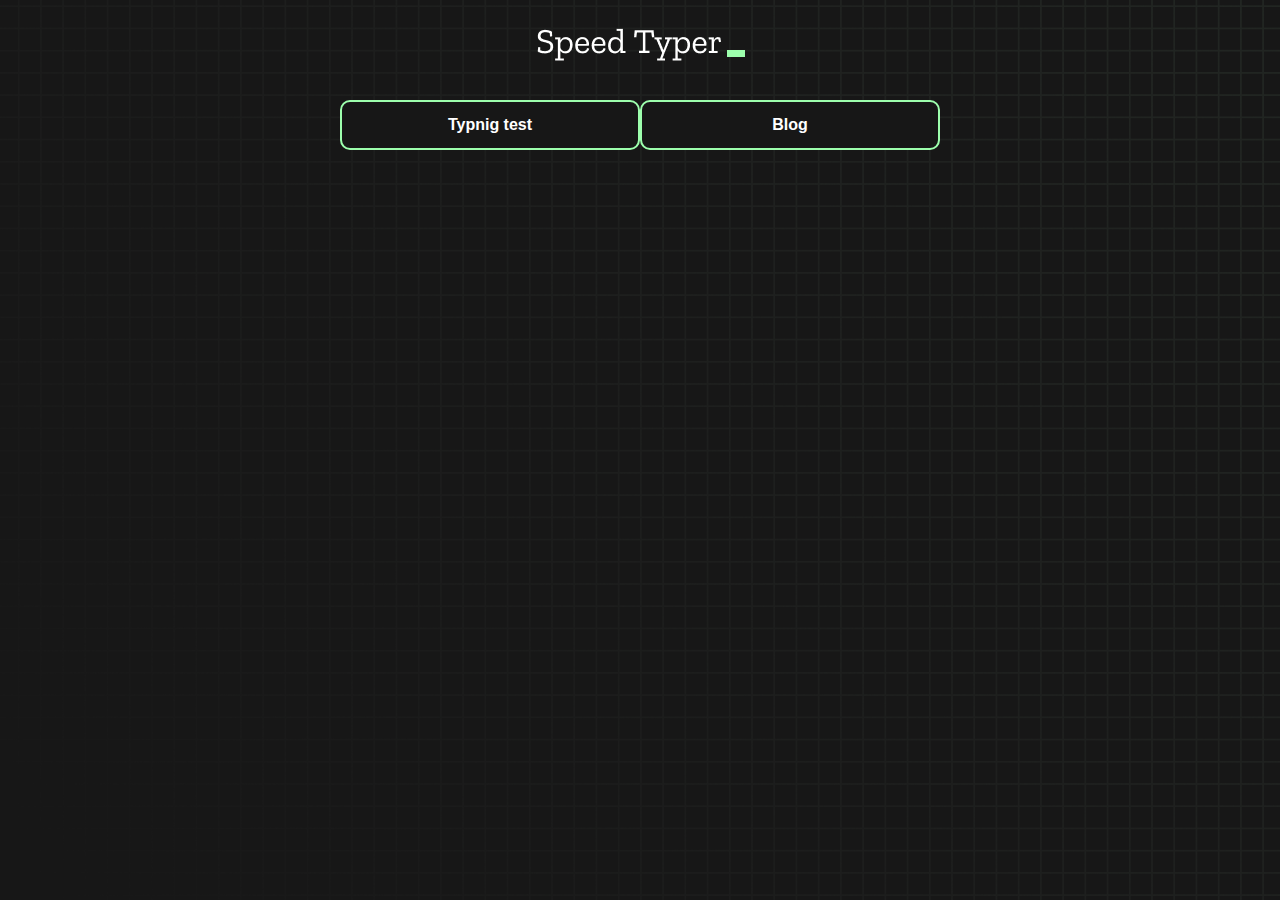
==== blog.html @ 0c7835af "blog page creat" ====
<!DOCTYPE html>
<html lang="en">
  <head>
    <meta charset="UTF-8" />
    <meta http-equiv="X-UA-Compatible" content="IE=edge" />
    <meta name="viewport" content="width=device-width, initial-scale=1.0" />
    <title>Speed Monster</title>
    <link rel="stylesheet" href="styles.css" />
    <link rel="preconnect" href="https://fonts.googleapis.com" />
    <link rel="preconnect" href="https://fonts.gstatic.com" crossorigin />
    <link
      href="https://fonts.googleapis.com/css2?family=Zilla+Slab:wght@300;400;500&display=swap"
      rel="stylesheet"
    />
    <link href="https://cdn.jsdelivr.net/npm/bootstrap@5.2.0/dist/css/bootstrap.min.css" rel="stylesheet" integrity="sha384-gH2yIJqKdNHPEq0n4Mqa/HGKIhSkIHeL5AyhkYV8i59U5AR6csBvApHHNl/vI1Bx" crossorigin="anonymous">

  </head>
  <body>
    <h1 class="title"><img src="logo.png" /></h1>
    <div class="buttons">
      <button href="index.html">Typnig test</button>
      <button href="blog.html">Blog</button>
    </div>
    

    <div class="box-container">
     
    </div>

    

    <script src="history.js"></script>
    <script src="script.js"></script>
  </body>
</html>
---- styles.css ----
* {
  padding: 0;
  margin: 0;
  box-sizing: border-box;
}

body {
  background-image: url("./bg.png");
  background-size: cover;
  background-position: left top;
  font-family: "Zilla Slab", serif;
}

.box-container {
  width: 70%;
  margin: 0 auto;
}

#question {
  height: 100px;
  display: flex;
  align-items: center;
  justify-content: center;
  color: white;
  font-size: 25px;
  border-radius: 15px;
  background: rgb(255, 255, 255);
  background: linear-gradient(
    92.49deg,
    rgba(255, 255, 255, 0.1) 0.18%,
    rgba(255, 255, 255, 0.05) 99.85%
  );
  backdrop-filter: blur(5px);
  margin-bottom: 30px;
}

#display {
  height: 100px;
  display: flex;
  flex-wrap: wrap;
  align-items: center;
  padding-left: 5rem;
  color: white;
  font-size: 32px;
  background-color: #171717;
  border: 2px solid #9dffad;
  border-radius: 15px;
}

#countdown {
  position: fixed;
  height: 100vh;
  width: 100vw;
  background-color: rgba(0, 0, 0, 0.8);
  top: 0;
  left: 0;
  display: flex;
  align-items: center;
  justify-content: center;
  font-size: 3rem;
  color: white;
  display: none;
}
#result {
  position: fixed;
  top: 45%; 
  left: 50%;
  transform: translate(-50%, -50%);
  height: 250px;
  width: 400px;
  background-color: #171717;
  border-radius: 15px;
  border: 2px solid #9dffad;
  color: white;
  text-align: center;
  padding: 2rem;
}
#show-time{
  text-align: center;
  color: white;
  margin: 10px 0;
}

.green {
  color: #9dffad;
}
.red {
  color: #eb6565;
}
.bold {
  font-weight: 700;
}
.inactive {
  border: 2px solid white !important;
}
.hidden {
  display: none;
}
.title {
  text-align: center;
  color: white;
  margin: 20px 0;
}

.divider-container {
  height: 80px;
  display: flex;
  justify-content: center;
  align-items: center;
  gap: 15px;
  margin: 0 auto;
}

.line {
  height: 2px;
  background: white;
  width: 100%;
}

.title2 {
  color: white;
  display: block;
}

.buttons {
  display: flex;
  justify-content: center;
  margin: 30px 0;
}
button {
  padding: 10px 20px;
  border: none;
  font-size: 16px;
  font-weight: bold;
  width: 300px;
  height: 50px;
  color: white;
  background-color: #171717;
  border-radius: 10px;
  border: 2px solid #9dffad;
  cursor: pointer;
}

#histories {
  display: grid;
  grid-template-columns: auto auto auto;
  column-gap: 10px;
  row-gap: 10px;
}

.card {
  width: 100%;
  height: 100%;
  padding: 50px;
  display: flex;
  flex-direction: column;
  justify-content: space-between;
  align-items: center;
  padding: 20px 30px;
  color: white;
  border-radius: 15px;
  background: rgb(255, 255, 255);
  background: linear-gradient(
    92.49deg,
    rgba(255, 255, 255, 0.1) 0.18%,
    rgba(255, 255, 255, 0.05) 99.85%
  );
  backdrop-filter: blur(5px);
  margin-bottom: 30px;
}

#modal-background {
  background: rgb(255, 255, 255);
  background: linear-gradient(
    92.49deg,
    rgba(255, 255, 255, 0.1) 0.18%,
    rgba(255, 255, 255, 0.05) 99.85%
  );
  backdrop-filter: blur(5px);
  height: 100vh;
  width: 100%;
  position: fixed;
  top: 0;
}

@media only screen and (max-width: 700px) {
  .box-container {
    padding: 0 20px;
    width: 100%;
  }
  .card {
    flex-direction: column;
  }
  #histories {
    display: flex;
    flex-wrap: wrap;
    justify-content: space-around;
  }
}
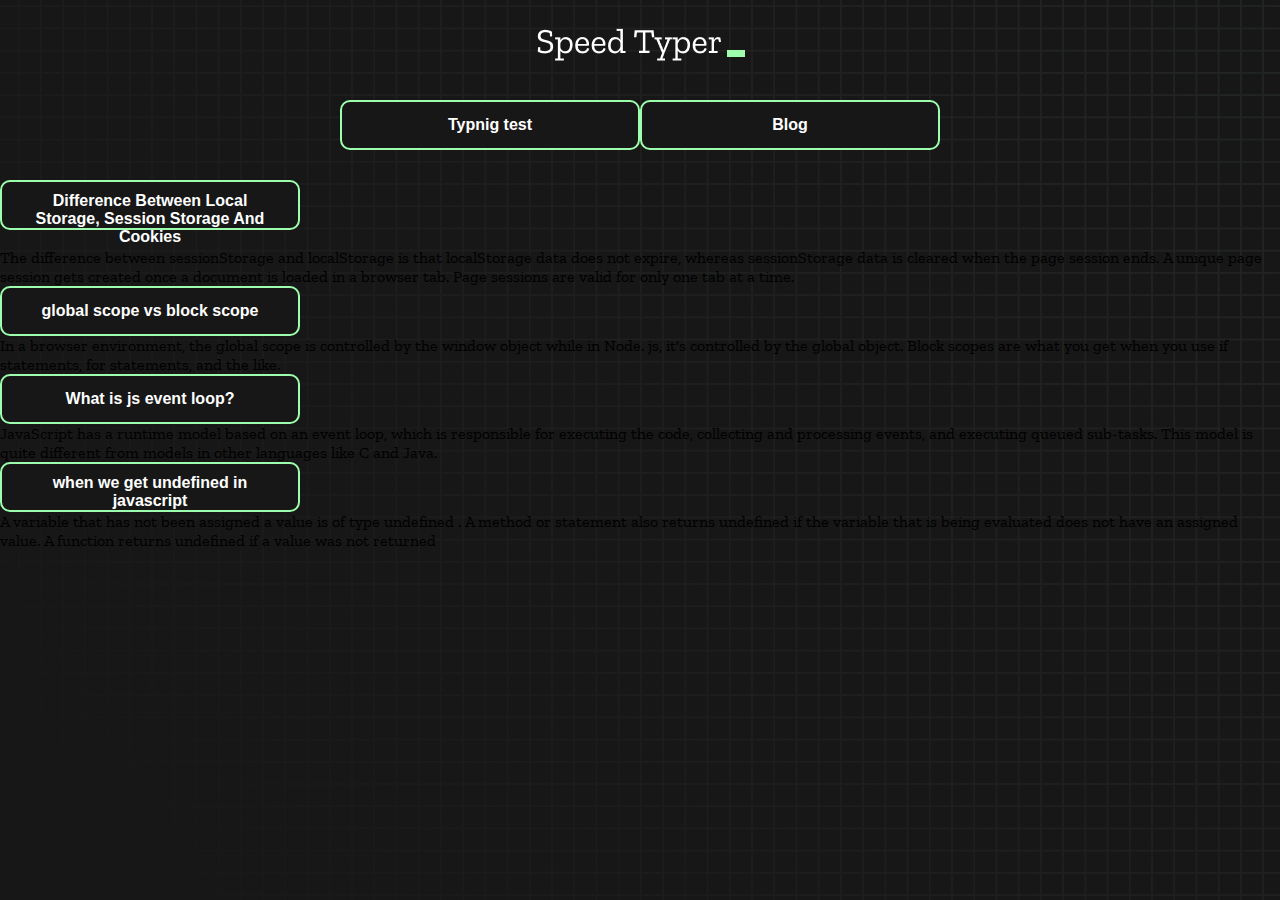
==== commit a99e4701: "blog page" ====
--- a/blog.html
+++ b/blog.html
@@ -5,30 +5,87 @@
     <meta http-equiv="X-UA-Compatible" content="IE=edge" />
     <meta name="viewport" content="width=device-width, initial-scale=1.0" />
     <title>Speed Monster</title>
+    
     <link rel="stylesheet" href="styles.css" />
     <link rel="preconnect" href="https://fonts.googleapis.com" />
     <link rel="preconnect" href="https://fonts.gstatic.com" crossorigin />
     <link
-      href="https://fonts.googleapis.com/css2?family=Zilla+Slab:wght@300;400;500&display=swap"
-      rel="stylesheet"
+    href="https://fonts.googleapis.com/css2?family=Zilla+Slab:wght@300;400;500&display=swap"
+    rel="stylesheet"
     />
     <link href="https://cdn.jsdelivr.net/npm/bootstrap@5.2.0/dist/css/bootstrap.min.css" rel="stylesheet" integrity="sha384-gH2yIJqKdNHPEq0n4Mqa/HGKIhSkIHeL5AyhkYV8i59U5AR6csBvApHHNl/vI1Bx" crossorigin="anonymous">
-
   </head>
   <body>
     <h1 class="title"><img src="logo.png" /></h1>
     <div class="buttons">
-      <button href="index.html">Typnig test</button>
-      <button href="blog.html">Blog</button>
+        <a href="index.html"><button>Typnig test</button></a>
+        <a href="blog.html"><button>Blog</button></a>
+      
     </div>
     
 
-    <div class="box-container">
-     
-    </div>
+    <main>
+      <div class="container">
+          <div class="row">
+              <div class="col">
+                  <div class="accordion" id="accordionExample">
+                      <div class="accordion-item">
+                        <h2 class="accordion-header" id="headingOne">
+                          <button class="accordion-button" type="button" data-bs-toggle="collapse" data-bs-target="#collapseOne" aria-expanded="true" aria-controls="collapseOne">
+                            Difference Between Local Storage, Session Storage And Cookies
+                          </button>
+                        </h2>
+                        <div id="collapseOne" class="accordion-collapse collapse show" aria-labelledby="headingOne" data-bs-parent="#accordionExample">
+                          <div class="accordion-body">
+                            The difference between sessionStorage and localStorage is that localStorage data does not expire, whereas sessionStorage data is cleared when the page session ends. A unique page session gets created once a document is loaded in a browser tab. Page sessions are valid for only one tab at a time.
+                          </div>
+                        </div>
+                      </div>
+                      <div class="accordion-item">
+                        <h2 class="accordion-header" id="headingTwo">
+                          <button class="accordion-button collapsed" type="button" data-bs-toggle="collapse" data-bs-target="#collapseTwo" aria-expanded="false" aria-controls="collapseTwo">
+                            global scope vs block scope
+                          </button>
+                        </h2>
+                        <div id="collapseTwo" class="accordion-collapse collapse" aria-labelledby="headingTwo" data-bs-parent="#accordionExample">
+                          <div class="accordion-body">
+                            In a browser environment, the global scope is controlled by the window object while in Node. js, it's controlled by the global object. Block scopes are what you get when you use if statements, for statements, and the like.
+                          </div>
+                        </div>
+                      </div>
+                      <div class="accordion-item">
+                        <h2 class="accordion-header" id="headingThree">
+                          <button class="accordion-button collapsed" type="button" data-bs-toggle="collapse" data-bs-target="#collapseThree" aria-expanded="false" aria-controls="collapseThree">
+                            What is js event loop?
+                          </button>
+                        </h2>
+                        <div id="collapseThree" class="accordion-collapse collapse" aria-labelledby="headingThree" data-bs-parent="#accordionExample">
+                          <div class="accordion-body">
+                            JavaScript has a runtime model based on an event loop, which is responsible for executing the code, collecting and processing events, and executing queued sub-tasks. This model is quite different from models in other languages like C and Java.
+                          </div>
+                        </div>
+                      </div>
+                      <div class="accordion-item">
+                        <h2 class="accordion-header" id="headingThree">
+                          <button class="accordion-button collapsed" type="button" data-bs-toggle="collapse" data-bs-target="#collapseFour" aria-expanded="false" aria-controls="collapseFour">
+                            when we get undefined in javascript
+                          </button>
+                        </h2>
+                        <div id="collapseFour" class="accordion-collapse collapse" aria-labelledby="headingFour" data-bs-parent="#accordionExample">
+                          <div class="accordion-body">
+                            A variable that has not been assigned a value is of type undefined . A method or statement also returns undefined if the variable that is being evaluated does not have an assigned value. A function returns undefined if a value was not returned
+                          </div>
+                        </div>
+                      </div>
+                    </div>
+              </div>
+          </div>
+      </div>
+     </main>
 
     
-
+     <script src="https://cdn.jsdelivr.net/npm/bootstrap@5.2.0/dist/js/bootstrap.bundle.min.js" integrity="sha384-A3rJD856KowSb7dwlZdYEkO39Gagi7vIsF0jrRAoQmDKKtQBHUuLZ9AsSv4jD4Xa" crossorigin="anonymous"></script>
+   <script src="js/catagory.js"></script>
     <script src="history.js"></script>
     <script src="script.js"></script>
   </body>
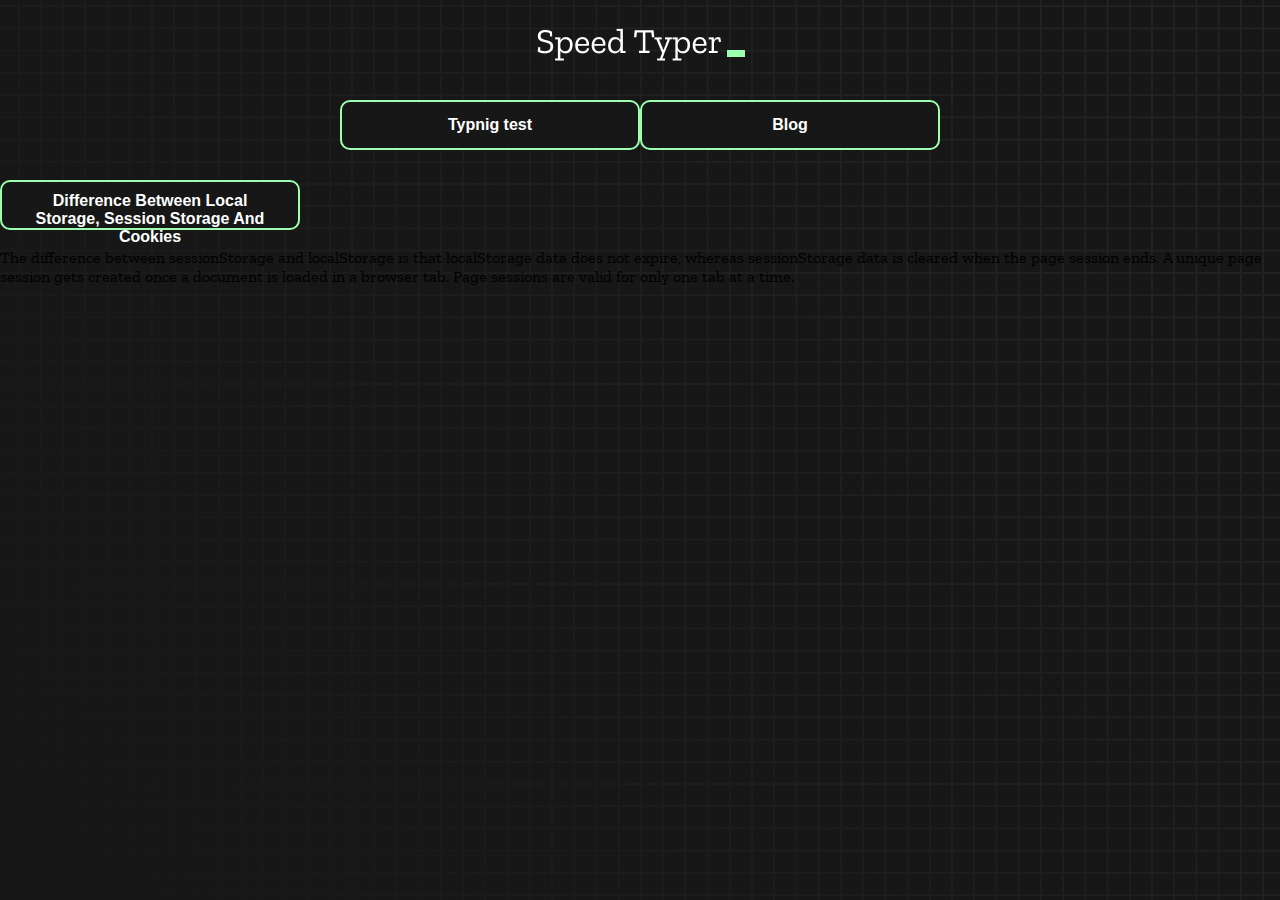
==== commit ba50ac01: "logal & section storage" ====
--- a/blog.html
+++ b/blog.html
@@ -41,42 +41,6 @@
                           </div>
                         </div>
                       </div>
-                      <div class="accordion-item">
-                        <h2 class="accordion-header" id="headingTwo">
-                          <button class="accordion-button collapsed" type="button" data-bs-toggle="collapse" data-bs-target="#collapseTwo" aria-expanded="false" aria-controls="collapseTwo">
-                            global scope vs block scope
-                          </button>
-                        </h2>
-                        <div id="collapseTwo" class="accordion-collapse collapse" aria-labelledby="headingTwo" data-bs-parent="#accordionExample">
-                          <div class="accordion-body">
-                            In a browser environment, the global scope is controlled by the window object while in Node. js, it's controlled by the global object. Block scopes are what you get when you use if statements, for statements, and the like.
-                          </div>
-                        </div>
-                      </div>
-                      <div class="accordion-item">
-                        <h2 class="accordion-header" id="headingThree">
-                          <button class="accordion-button collapsed" type="button" data-bs-toggle="collapse" data-bs-target="#collapseThree" aria-expanded="false" aria-controls="collapseThree">
-                            What is js event loop?
-                          </button>
-                        </h2>
-                        <div id="collapseThree" class="accordion-collapse collapse" aria-labelledby="headingThree" data-bs-parent="#accordionExample">
-                          <div class="accordion-body">
-                            JavaScript has a runtime model based on an event loop, which is responsible for executing the code, collecting and processing events, and executing queued sub-tasks. This model is quite different from models in other languages like C and Java.
-                          </div>
-                        </div>
-                      </div>
-                      <div class="accordion-item">
-                        <h2 class="accordion-header" id="headingThree">
-                          <button class="accordion-button collapsed" type="button" data-bs-toggle="collapse" data-bs-target="#collapseFour" aria-expanded="false" aria-controls="collapseFour">
-                            when we get undefined in javascript
-                          </button>
-                        </h2>
-                        <div id="collapseFour" class="accordion-collapse collapse" aria-labelledby="headingFour" data-bs-parent="#accordionExample">
-                          <div class="accordion-body">
-                            A variable that has not been assigned a value is of type undefined . A method or statement also returns undefined if the variable that is being evaluated does not have an assigned value. A function returns undefined if a value was not returned
-                          </div>
-                        </div>
-                      </div>
                     </div>
               </div>
           </div>
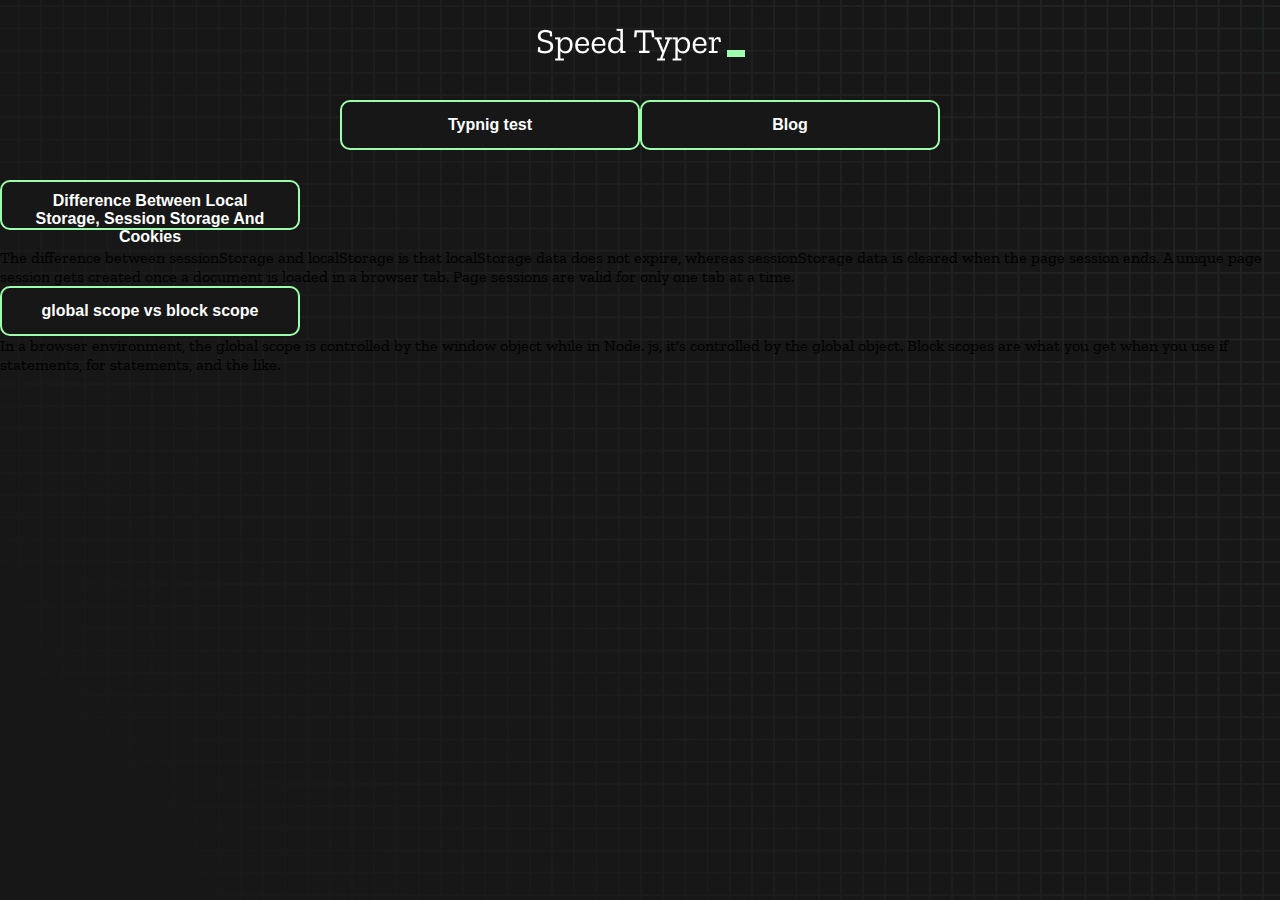
==== commit ce544283: "global & blog scop" ====
--- a/blog.html
+++ b/blog.html
@@ -41,6 +41,18 @@
                           </div>
                         </div>
                       </div>
+                      <div class="accordion-item">
+                        <h2 class="accordion-header" id="headingTwo">
+                          <button class="accordion-button collapsed" type="button" data-bs-toggle="collapse" data-bs-target="#collapseTwo" aria-expanded="false" aria-controls="collapseTwo">
+                            global scope vs block scope
+                          </button>
+                        </h2>
+                        <div id="collapseTwo" class="accordion-collapse collapse" aria-labelledby="headingTwo" data-bs-parent="#accordionExample">
+                          <div class="accordion-body">
+                            In a browser environment, the global scope is controlled by the window object while in Node. js, it's controlled by the global object. Block scopes are what you get when you use if statements, for statements, and the like.
+                          </div>
+                        </div>
+                      </div>
                     </div>
               </div>
           </div>
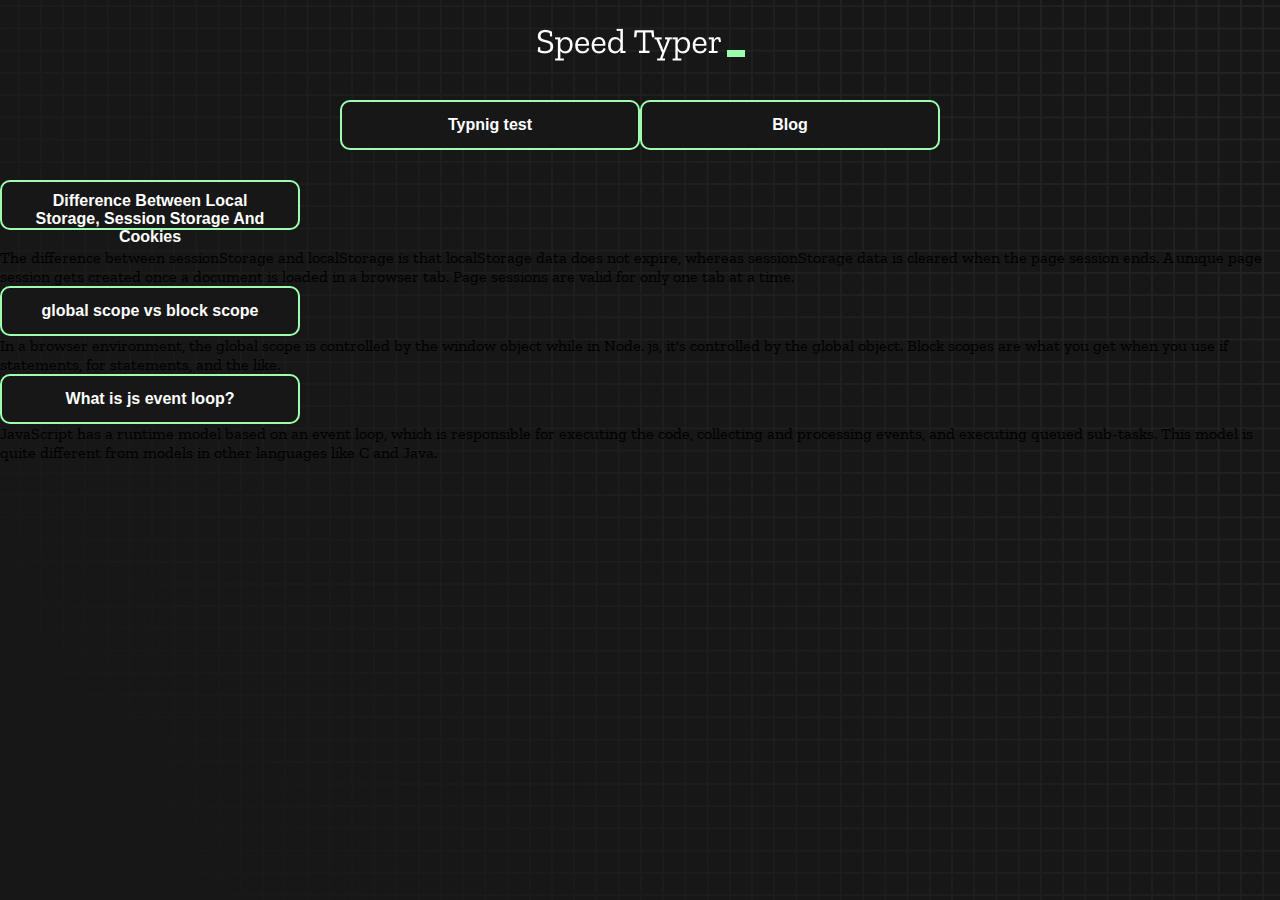
==== commit c38645d6: "js event loop" ====
--- a/blog.html
+++ b/blog.html
@@ -53,6 +53,18 @@
                           </div>
                         </div>
                       </div>
+                      <div class="accordion-item">
+                        <h2 class="accordion-header" id="headingThree">
+                          <button class="accordion-button collapsed" type="button" data-bs-toggle="collapse" data-bs-target="#collapseThree" aria-expanded="false" aria-controls="collapseThree">
+                            What is js event loop?
+                          </button>
+                        </h2>
+                        <div id="collapseThree" class="accordion-collapse collapse" aria-labelledby="headingThree" data-bs-parent="#accordionExample">
+                          <div class="accordion-body">
+                            JavaScript has a runtime model based on an event loop, which is responsible for executing the code, collecting and processing events, and executing queued sub-tasks. This model is quite different from models in other languages like C and Java.
+                          </div>
+                        </div>
+                      </div>
                     </div>
               </div>
           </div>
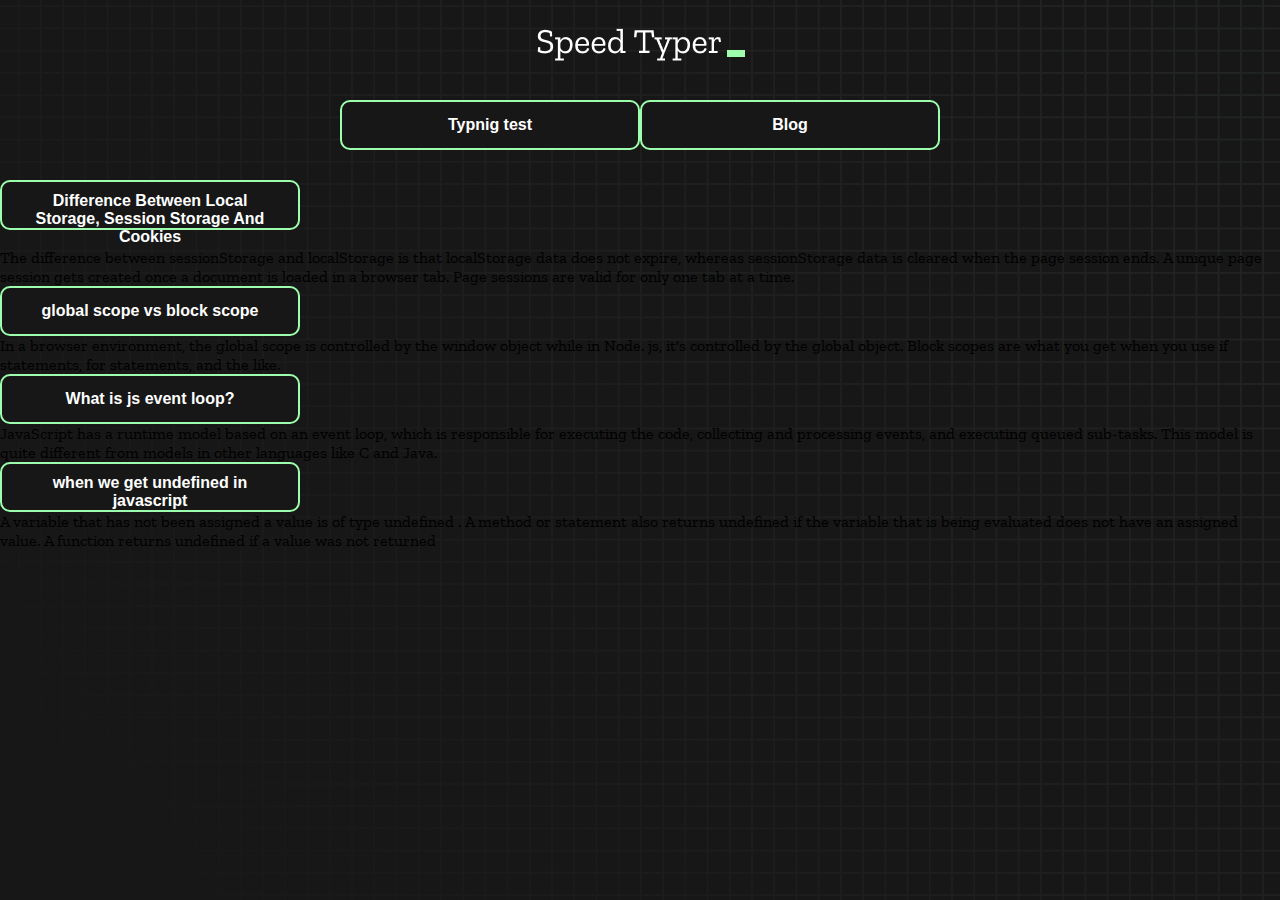
==== commit 7f8a1c43: "undifin" ====
--- a/blog.html
+++ b/blog.html
@@ -65,6 +65,18 @@
                           </div>
                         </div>
                       </div>
+                      <div class="accordion-item">
+                        <h2 class="accordion-header" id="headingThree">
+                          <button class="accordion-button collapsed" type="button" data-bs-toggle="collapse" data-bs-target="#collapseFour" aria-expanded="false" aria-controls="collapseFour">
+                            when we get undefined in javascript
+                          </button>
+                        </h2>
+                        <div id="collapseFour" class="accordion-collapse collapse" aria-labelledby="headingFour" data-bs-parent="#accordionExample">
+                          <div class="accordion-body">
+                            A variable that has not been assigned a value is of type undefined . A method or statement also returns undefined if the variable that is being evaluated does not have an assigned value. A function returns undefined if a value was not returned
+                          </div>
+                        </div>
+                      </div>
                     </div>
               </div>
           </div>
